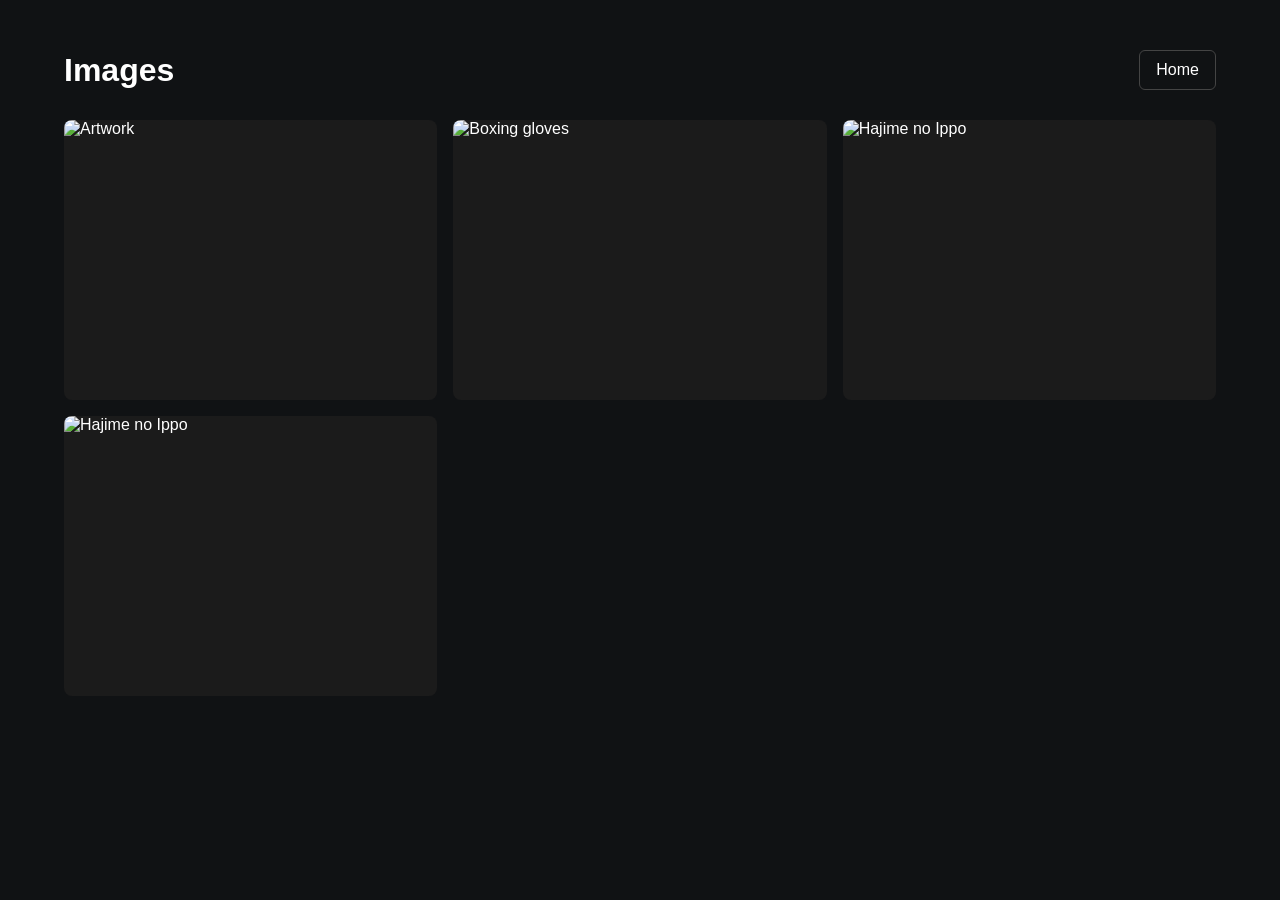
==== images/index.html @ b27a7523 "Create index.html" ====
<!DOCTYPE html>
<html lang="en">
<head>
  <meta charset="UTF-8">
  <meta name="viewport" content="width=device-width, initial-scale=1.0">

  <title>Images</title>

  <style>
    * {
      box-sizing: border-box;
    }

    body {
      margin: 0;
      background: #101214;
      color: #ffffff;
      font-family: Arial, sans-serif;
    }

    .container {
      max-width: 1200px;
      margin: auto;
      padding: 50px 24px;
    }

    .top {
      display: flex;
      justify-content: space-between;
      align-items: center;
      margin-bottom: 30px;
    }

    h1 {
      margin: 0;
      font-size: 32px;
    }

    a {
      color: #ffffff;
      text-decoration: none;
    }

    .back {
      border: 1px solid #444;
      padding: 10px 16px;
      border-radius: 6px;
    }

    .grid {
      display: grid;
      grid-template-columns: repeat(3, 1fr);
      gap: 16px;
    }

    .grid img {
      width: 100%;
      height: 280px;
      object-fit: cover;
      display: block;
      border-radius: 8px;
      background: #1b1b1b;
    }

    @media (max-width: 800px) {
      .grid {
        grid-template-columns: repeat(2, 1fr);
      }
    }

    @media (max-width: 500px) {
      .grid {
        grid-template-columns: 1fr;
      }
    }
  </style>
</head>

<body>

  <div class="container">

    <div class="top">
      <h1>Images</h1>
      <a class="back" href="/">Home</a>
    </div>

    <div class="grid">

      <a href="artworks-33JSsucEziFGHKbT-QR8W4Q-t500x500.jpg">
        <img
          src="artworks-33JSsucEziFGHKbT-QR8W4Q-t500x500.jpg"
          alt="Artwork"
        >
      </a>

      <a href="Pngtreeboxinggloves6129663.png">
        <img
          src="Pngtreeboxinggloves6129663.png"
          alt="Boxing gloves"
        >
      </a>

      <a href="HajimenoippoGIF.gif">
        <img
          src="HajimenoippoGIF.gif"
          alt="Hajime no Ippo"
        >
      </a>

      <a href="hajimenoippoend-hajime.gif">
        <img
          src="hajimenoippoend-hajime.gif"
          alt="Hajime no Ippo"
        >
      </a>

    </div>

  </div>

</body>
</html>
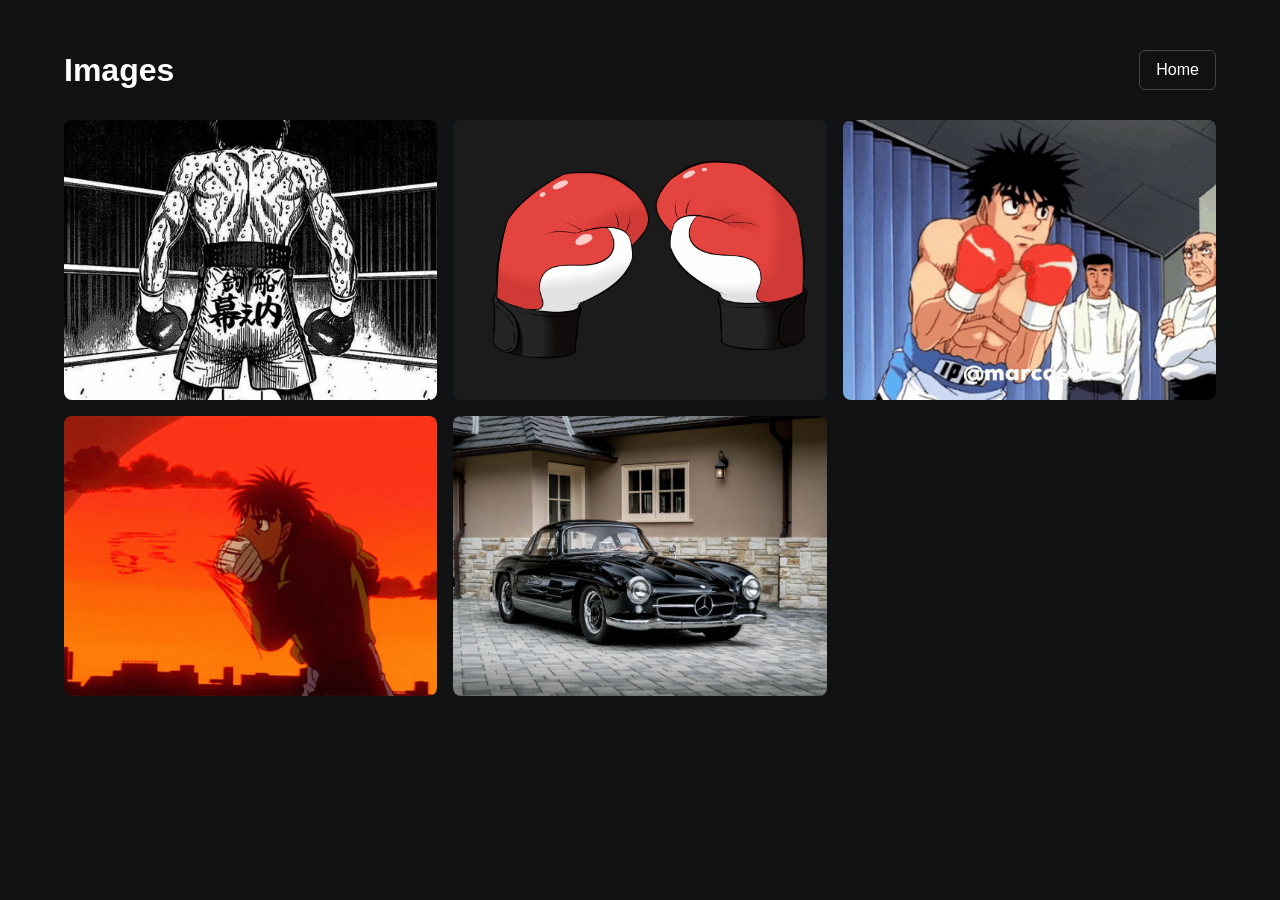
==== commit ff0741ef: "Add files via upload" ====
--- a/images/index.html
+++ b/images/index.html
@@ -115,6 +115,13 @@
         >
       </a>
 
+      <a href="mercbenz.jpg">
+        <img
+          src="mercbenz.jpg"
+          alt="Mercedes-Benz"
+        >
+      </a>
+
     </div>
 
   </div>
